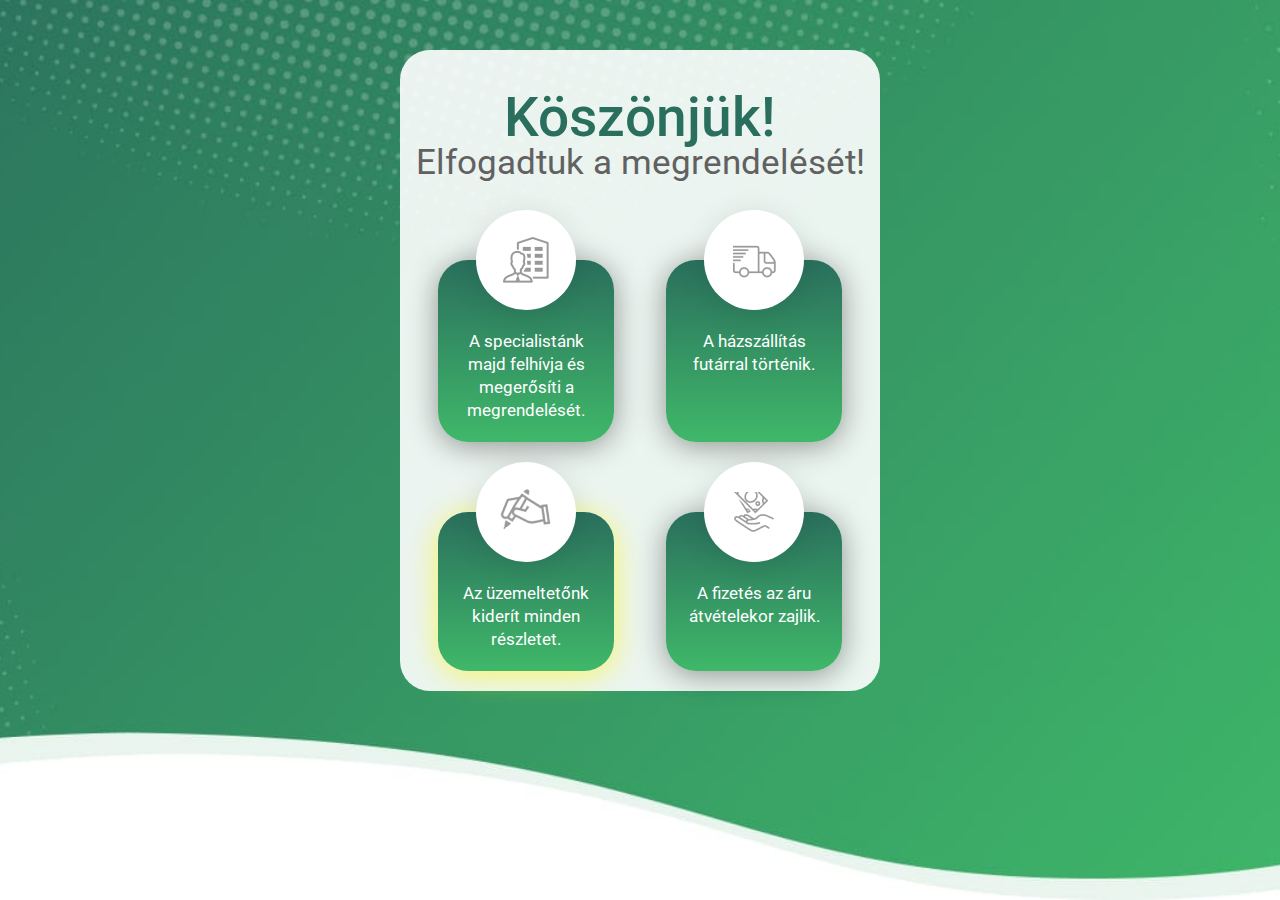
==== confirm.html @ 415ba411 "addd" ====
<!DOCTYPE html><html lang="hu"><head>
    <meta charset="UTF-8">
    <meta name="description" content="Köszönjük!">
    <title>Köszönjük!</title>
    <meta name="viewport" content="width=480">
    <style>

        @import url("https://fonts.googleapis.com/css?family=Roboto:400,500,900|Ubuntu:300,400,500&display=swap&subset=cyrillic");

        body {
            margin: 0;
            box-sizing: border-box;
        }

        *>* {
            box-sizing: inherit;
        }

        .header-container,
        .main-container {
            width: 480px;
            margin: 0 auto;
            font-family: "Ubuntu", Arial, sans-serif;
            font-weight: 400;
        }

        h1,
        h2,
        h3 {
            font-weight: normal;
            margin: 0;
        }

        ul {
            list-style-type: none;
            text-align: left;
        }

        .main-wrapper {
            background-image: url("[data-uri]");
            background-size: 100%;
            background-position: center top;
            background-repeat: no-repeat;
            padding-top: 50px;
        }

        .header-container {
            background: rgba(255, 255, 255, 0.9);
            text-align: center;
            padding: 40px 0px 0px;
            border-radius: 30px;
        }

        .header-container h1 {
            font-family: "Roboto", Arial, sans-serif;
            font-weight: 500;
            font-size: 55px;
            line-height: 55px;
            color: #2A6F5D;
        }

        .header-container h2 {
            font-family: "Roboto", Arial, sans-serif;
            font-size: 35px;
            line-height: 35px;
            color: #616161;
            margin-bottom: 50px;
        }

        .header-container h3 {
            font-family: "Roboto", Arial, sans-serif;
            font-weight: 900;
            font-size: 40px;
            line-height: 50px;
            width: 100%;
            padding: 10px;
            position: relative;
        }

        .header-container h3::before {
            content: "";
            display: block;
            width: 100%;
            height: 100%;
            background: #FFFA7A;
            border-radius: 30px;
            top: 0;
            left: 0;
            position: absolute;
            border-radius: 30px;
            z-index: 0;
        }

        .header-container h3 span {
            position: relative;
            z-index: 1;
            color: #000;
            text-transform: uppercase;
            opacity: 0.5;
            background-blend-mode: overlay;
        }

        .orderDetails {
            padding: 30px 38px;
            padding-bottom: 0;
            margin-bottom: 30px;
            display: -webkit-flex;
            display: -moz-flex;
            display: -ms-flex;
            display: -o-flex;
            display: flex;
            flex-wrap: wrap;
            justify-content: space-between;
        }

        .orderDetails-item {
            flex-basis: 176px;
            padding: 20px 10px;
            padding-top: 70px;
            margin-bottom: 70px;
            background: linear-gradient(180deg, #2A6F5D 0%, #3FB869 100%);
            border-radius: 30px;
            box-shadow: 0px 4px 30px rgba(0, 0, 0, 0.4);
            text-align: center;
            position: relative;
        }

        .orderDetails-item span {
            font-family: "Roboto", Arial, sans-serif;
            font-weight: 400;
            align-self: center;
            font-size: 17px;
            line-height: 23px;
            color: #fff;
        }

        .orderDetails-item::before {
            position: absolute;
            content: "";
            display: block;
            border-radius: 50%;
            background-color: #fff;
            box-shadow: 0px 4px 30px rgba(0, 0, 0, 0.1);
            top: 0;
            left: 50%;
            transform: translate(-50%, -50%);
            width: 100px;
            height: 100px;
            z-index: 1;
        }

        .orderDetails-item::after {
            position: absolute;
            content: "";
            display: block;
            top: 0;
            left: 50%;
            transform: translate(-50%, -50%);
            width: 100px;
            height: 100px;
            z-index: 2;
            background-position: center center;
            background-repeat: no-repeat;
        }

        .orderDetails-item:nth-of-type(2)::after {
            background-image: url("[data-uri]");
        }

        .orderDetails-item:nth-of-type(4)::after {
            background-image: url("[data-uri]");
        }

        .orderDetails-item:nth-of-type(3) {
            box-shadow: 0px 4px 30px rgba(255, 245, 0, 0.59);
            margin-bottom: 20px;
        }

        .orderDetails-item:nth-of-type(3)::after {
            background-image: url("[data-uri]");
        }

        .orderDetails-item:nth-of-type(4) {
            margin-bottom: 20px;
        }

        .orderDetails-item:nth-of-type(1)::after {
            background-image: url("[data-uri]");
        }

        .main-container {
            text-align: center;
            padding-top: 20px;
        }

        .main-container h2 {
            font-family: "Ubuntu", Arial, sans-serif;
            font-weight: 500;
            font-size: 40px;
            line-height: 50px;
            background: rgba(112, 70, 155, 0.5);
            color: #fff;
            border-radius: 30px;
            text-transform: uppercase;
            margin-bottom: 15px;
            text-shadow: 0px 4px 5px rgba(0, 0, 0, 0.15);
            padding: 20px 0;
        }

        .offerCard {
            background: #fff;
            box-shadow: 6px 7px 10px rgba(0, 0, 0, 0.16);
            padding: 20px 15px;
            text-align: center;
            margin-bottom: 20px;
            border-radius: 30px;
        }

        .offerCard h3 {
            font-family: "Roboto", Arial, sans-serif;
            font-weight: 400;
            font-size: 30px;
            line-height: 30px;
            color: #000;
            max-width: 350px;
            margin: 0 auto;
            margin-bottom: 25px;
        }

        .offerCard img {
            max-width: 285px;
            width: 65%;
        }

        .offerCard p {
            font-family: "Ubuntu", Arial, sans-serif;
            font-weight: 300;
            font-size: 23px;
            line-height: 30px;
            color: #000;
            text-align: left;
            margin-bottom: 0px;
        }

        .offerCard p span {
            font-family: "Ubuntu", Arial, sans-serif;
            font-weight: 500;
        }

        .offerCard-price {
            display: -webkit-flex;
            display: -moz-flex;
            display: -ms-flex;
            display: -o-flex;
            display: flex;
            justify-content: space-between;
            padding: 0 20px;
        }

        .offerCard-newPrice {
            font-family: "Ubuntu", Arial, sans-serif;
            font-weight: 500;
            font-size: 60px;
            line-height: 60px;
            color: #2A6F5D;
        }

        .offerCard-oldPrice {
            font-family: "Ubuntu", Arial, sans-serif;
            font-weight: 400;
            font-size: 45px;
            line-height: 60px;
            color: #C4C4C4;
            position: relative;
        }

        .offerCard-oldPrice::after {
            content: "";
            display: block;
            width: 120%;
            height: 3px;
            background-color: #C4C4C4;
            position: absolute;
            left: 50%;
            top: 50%;
            transform: translate(-50%, -50%);
        }
html, body, .main-wrapper {
            height: 100%;
        }
        .main-wrapper {
            -webkit-background-size: cover;
            background-size: cover;
        }
        @media (max-width: 480px) {

            header,
            body {
                max-width: 480px;
                width: 480px;
            }

            .main-wrapper {
                background-size: 415%;
            }
        }

    </style>
</head>

<body>

    <div class="main-wrapper">

        <section class="header-container">
            <h1>Köszönjük!</h1>
            <h2>Elfogadtuk a megrendelését!</h2>
            <ul class="orderDetails">
                <li class="orderDetails-item"><span>A specialistánk majd felhívja és megerősíti a megrendelését.</span></li>
                <li class="orderDetails-item"><span>A házszállítás futárral történik.</span></li>
                <li class="orderDetails-item"><span>Az üzemeltetőnk kiderít minden részletet.</span></li>
                <li class="orderDetails-item"><span>A fizetés az áru átvételekor zajlik.</span></li>
            </ul>

        </section>



    </div>






</body></html>
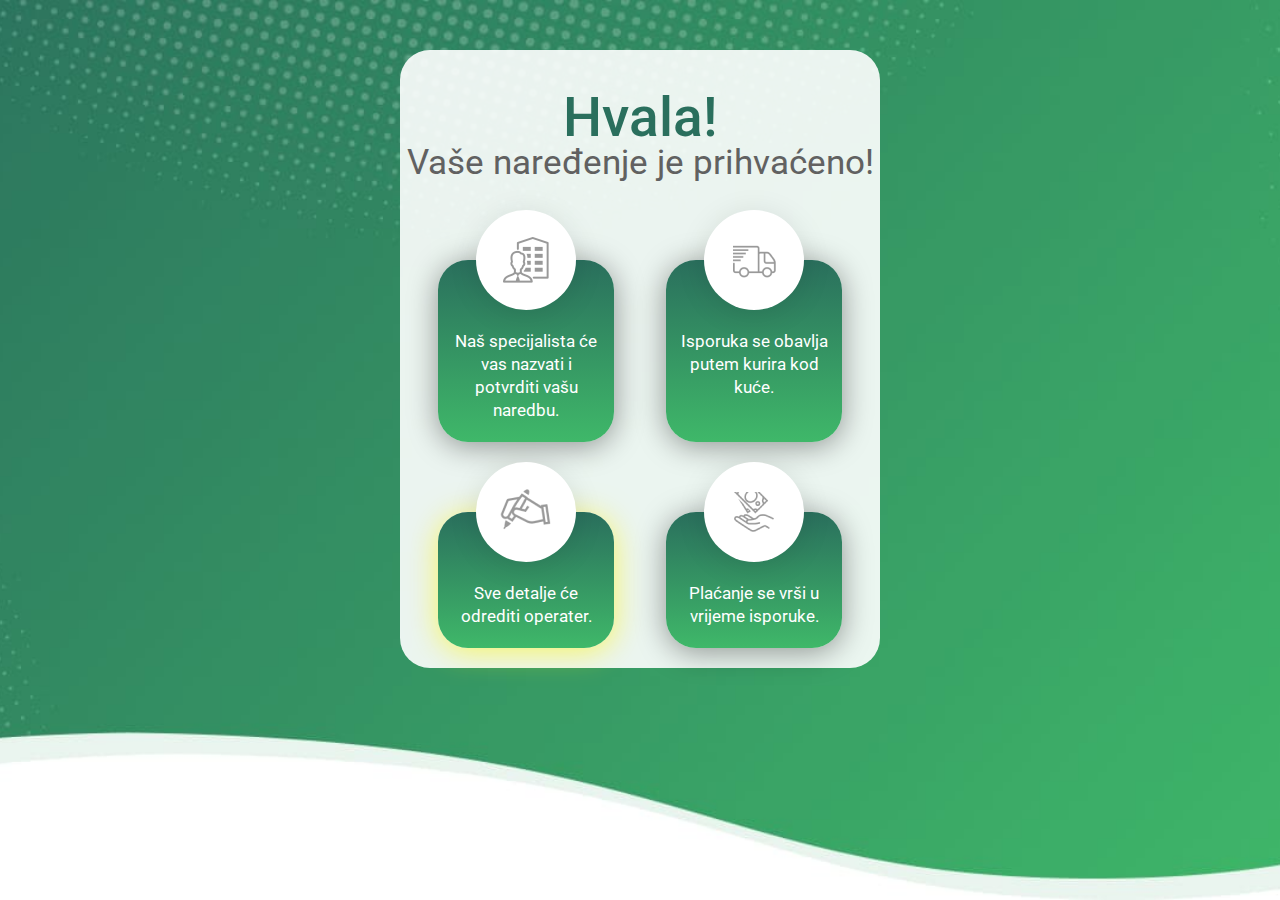
==== commit 8ed5dfb5: "added" ====
--- a/confirm.html
+++ b/confirm.html
@@ -1,7 +1,7 @@
-<!DOCTYPE html><html lang="hu"><head>
+<!DOCTYPE html><html lang="ru"><head>
     <meta charset="UTF-8">
-    <meta name="description" content="Köszönjük!">
-    <title>Köszönjük!</title>
+    <meta name="description" content="Hvala!">
+    <title>Hvala!</title>
     <meta name="viewport" content="width=480">
     <style>
 
@@ -313,13 +313,13 @@
     <div class="main-wrapper">
 
         <section class="header-container">
-            <h1>Köszönjük!</h1>
-            <h2>Elfogadtuk a megrendelését!</h2>
+            <h1> Hvala!</h1>
+            <h2> Vaše naređenje je prihvaćeno!</h2>
             <ul class="orderDetails">
-                <li class="orderDetails-item"><span>A specialistánk majd felhívja és megerősíti a megrendelését.</span></li>
-                <li class="orderDetails-item"><span>A házszállítás futárral történik.</span></li>
-                <li class="orderDetails-item"><span>Az üzemeltetőnk kiderít minden részletet.</span></li>
-                <li class="orderDetails-item"><span>A fizetés az áru átvételekor zajlik.</span></li>
+                <li class="orderDetails-item"><span> Naš specijalista će vas nazvati i potvrditi vašu naredbu.</span></li>
+                <li class="orderDetails-item"><span> Isporuka se obavlja putem kurira kod kuće.</span></li>
+                <li class="orderDetails-item"><span> Sve detalje će odrediti operater.</span></li>
+                <li class="orderDetails-item"><span> Plaćanje se vrši u vrijeme isporuke.</span></li>
             </ul>
 
         </section>
